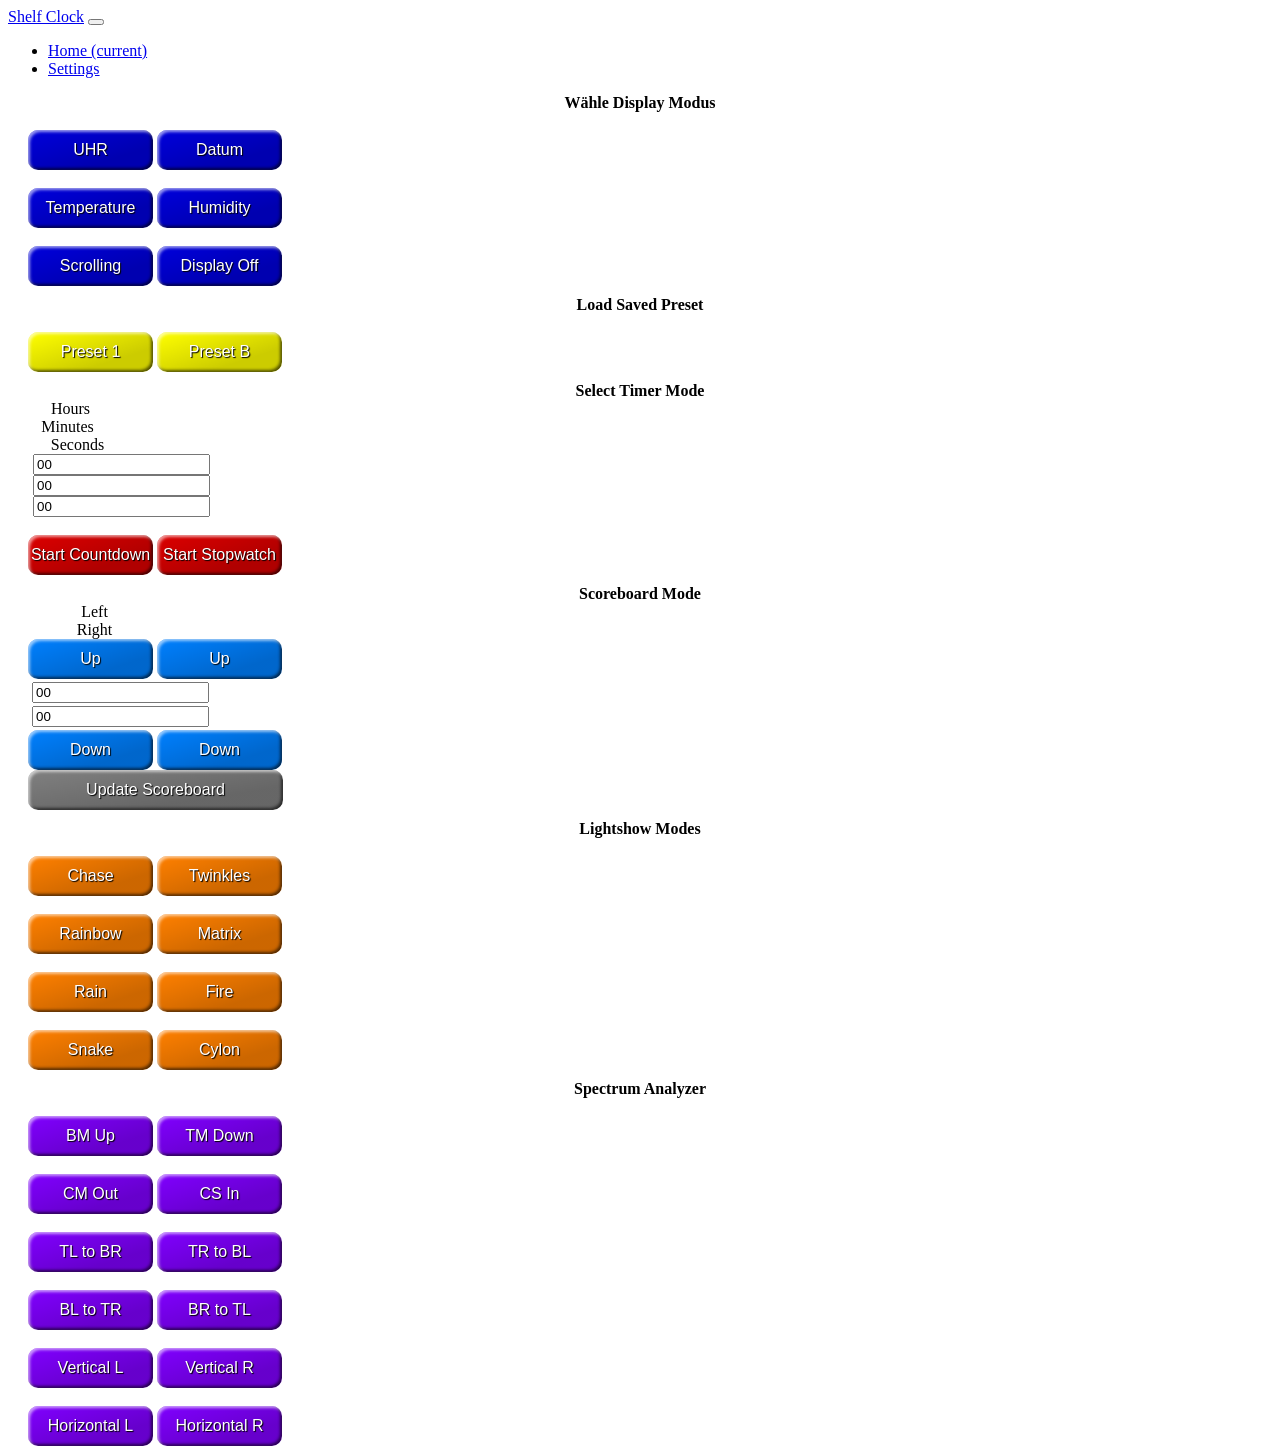
==== data/index.html @ 3a309d4b "ha mqtt" ====
<!doctype html>
<html lang="en">
<head>
    <meta charset="utf-8">
    <meta name="viewport" content="width=device-width, initial-scale=1, shrink-to-fit=no">
    <script type="text/javascript" src="js/jquery-3.5.1.min.js"></script>
    <script type="text/javascript" src="js/bootstrap.min.js"></script>
    <link rel="stylesheet" href="css/bootstrap.min.css">
    <title>Shelf Clock</title>
	
<script type="text/javascript">	
window.addEventListener("load", startup, false);

function startup() {
	}
function msg() {alert("Sorry, not ready yet!");}

function showClock() {$.post("/goClockMode");}
function startCountdown() {
    var h = $('#hoursCD').val();
    var m = $('#minutesCD').val();
    var s = $('#secondsCD').val();
    if (isNaN(h) || isNaN(m) || isNaN(s)) {
        $('#validNrs').show();
        return;
    } else {
        $('#validNrs').hide();
    }
    var ms = (h * 60 * 60 * 1000) + (m * 60 * 1000) + (s * 1000);
    var countdown = { ms: ms};
    console.log(countdown);
    $.post("/goCountdownMode", countdown);
}
function showTemperature() {$.post("/goTemperatureMode");}
function showScoreboard() {
    var left = $('#scoreboardLeft').val();
    var right = $('#scoreboardRight').val();
    if (isNaN(left) || isNaN(right)) {
        $('#validNrs').show();
        return;
    } else {
        $('#validNrs').hide();
    }
    var scoreboard = {
        left: left,
        right: right
    };
    $.post("/goScoreboardMode", scoreboard);
}

function startTimer() {
    var h = $('#hoursCD').val();
    var m = $('#minutesCD').val();
    var s = $('#secondsCD').val();
    if (isNaN(h) || isNaN(m) || isNaN(s)) {
        $('#validNrs').show();
        return;
    } else {
        $('#validNrs').hide();
    }
    var ms = (h * 60 * 60 * 1000) + (m * 60 * 1000) + (s * 1000);
    var countdown = { ms: ms};
    console.log(countdown);
    $.post("/goStopwatchMode", countdown);
}

function showLightshow0() {$.post("/goLightshowMode", { lightshowMode: 0 }); console.log(0); }
function showLightshow1() {$.post("/goLightshowMode", { lightshowMode: 1 }); console.log(1); }
function showLightshow2() {$.post("/goLightshowMode", { lightshowMode: 2 }); console.log(2); }
function showLightshow3() {$.post("/goLightshowMode", { lightshowMode: 3 }); console.log(3); }
function showLightshow4() {$.post("/goLightshowMode", { lightshowMode: 4 }); console.log(4); }
function showLightshow5() {$.post("/goLightshowMode", { lightshowMode: 5 }); console.log(5); }
function showLightshow6() {$.post("/goLightshowMode", { lightshowMode: 6 }); console.log(6); }
function showLightshow7() {$.post("/goLightshowMode", { lightshowMode: 7 }); console.log(7); }
function showLightshow8() {$.post("/goLightshowMode", { lightshowMode: 8 }); console.log(8); }
function showLightshow9() {$.post("/goLightshowMode", { lightshowMode: 9 }); console.log(9); }
function showDate() {$.post("/goDateMode");}
function showHumidity() {$.post("/goHumidityMode");}	
function showSpectrum0() {$.post("/goSpectrumMode", { spectrumMode: 0 }); console.log(0); }
function showSpectrum1() {$.post("/goSpectrumMode", { spectrumMode: 1 }); console.log(1); }
function showSpectrum2() {$.post("/goSpectrumMode", { spectrumMode: 2 }); console.log(2); }
function showSpectrum3() {$.post("/goSpectrumMode", { spectrumMode: 3 }); console.log(3); }
function showSpectrum4() {$.post("/goSpectrumMode", { spectrumMode: 4 }); console.log(4); }
function showSpectrum5() {$.post("/goSpectrumMode", { spectrumMode: 5 }); console.log(5); }
function showSpectrum6() {$.post("/goSpectrumMode", { spectrumMode: 6 }); console.log(6); }
function showSpectrum7() {$.post("/goSpectrumMode", { spectrumMode: 7 }); console.log(7); }
function showSpectrum8() {$.post("/goSpectrumMode", { spectrumMode: 8 }); console.log(8); }
function showSpectrum9() {$.post("/goSpectrumMode", { spectrumMode: 9 }); console.log(9); }
function showSpectrum10() {$.post("/goSpectrumMode", { spectrumMode: 10 }); console.log(10); }
function showSpectrum11() {$.post("/goSpectrumMode", { spectrumMode: 11 }); console.log(11); }
function displayOff() {$.post("/goDisplayOffMode");}
function scrollingMode() {$.post("/goScrollingMode");}
function getpreset1() {$.post("/getPreset1");}
function getpreset2() {$.post("/getPreset2");}


function upleft() {
    var left = $('#scoreboardLeft').val();
    if (left < 99 && !isNaN(left)) {
        var newval = parseInt(left) + 1;
        $('#scoreboardLeft').val(newval);
        showScoreboard();
    }
}

function downleft() {
    var left = $('#scoreboardLeft').val();
    if (left > 0 && !isNaN(left)) {
        var newval = parseInt(left) - 1;
        $('#scoreboardLeft').val(newval);
        showScoreboard();
    }
}

function upright() {
    var right = $('#scoreboardRight').val();
    if (right < 99 && !isNaN(right)) {
        var newval = parseInt(right) + 1;
        $('#scoreboardRight').val(newval);
        showScoreboard();
    }
}

function downright() {
    var right = $('#scoreboardRight').val();
    if (right > 0 && !isNaN(right)) {
        var newval = parseInt(right) - 1;
        $('#scoreboardRight').val(newval);
        showScoreboard();
    }
}

function getscoreboardColorLeft() {
  var xhttp = new XMLHttpRequest();
  xhttp.onreadystatechange = function() {
    if (this.readyState == 4 && this.status == 200) {
	 $("#scoreboardButtonLeftTop").css('background-color',this.responseText);
	 $("#scoreboardButtonLeftBottom").css('background-color',this.responseText);
    }
  };
  xhttp.open("GET", "getscoreboardColorLeftRGB", true);
  xhttp.send();
}

function getscoreboardColorRight() {
  var xhttp = new XMLHttpRequest();
  xhttp.onreadystatechange = function() {
    if (this.readyState == 4 && this.status == 200) {
	 $("#scoreboardButtonRightTop").css('background-color',this.responseText);
	 $("#scoreboardButtonRightBottom").css('background-color',this.responseText);
    }
  };
  xhttp.open("GET", "getscoreboardColorRightRGB", true);
  xhttp.send();
}

window.addEventListener("load", myInit, true); function myInit(){
  getscoreboardColorLeft()
  getscoreboardColorRight()
  }
</script>	

<style type="text/css">

		
.styled {
            width:125px;
    border: 0;
    line-height: 2.5;
    padding: 0 5px;
    font-size: 1rem;
    text-align: center;
    color: #fff;
    text-shadow: 1px 1px 1px #000;
    border-radius: 10px;
    background-color: rgba(0, 0, 220, 1);
    background-image: linear-gradient(to top left,
                                      rgba(0, 0, 0, .2),
                                      rgba(0, 0, 0, .2) 30%,
                                      rgba(0, 0, 0, 0));
    box-shadow: inset 2px 2px 3px rgba(255, 255, 255, .6),
                inset -2px -2px 3px rgba(0, 0, 0, .6);
}
		
.red-styled {
            width:125px;
    border: 0;
    line-height: 2.5;
    padding: 0 1px;
    font-size: 1rem;
    text-align: center;
    color: #fff;
    text-shadow: 1px 1px 1px #000;
    border-radius: 10px;
    background-color: rgba(220, 0, 0, 1);
    background-image: linear-gradient(to top left,
                                      rgba(0, 0, 0, .2),
                                      rgba(0, 0, 0, .2) 30%,
                                      rgba(0, 0, 0, 0));
    box-shadow: inset 2px 2px 3px rgba(255, 255, 255, .6),
                inset -2px -2px 3px rgba(0, 0, 0, .6);
}
		
.orange-styled {
            width:125px;
    border: 0;
    line-height: 2.5;
    padding: 0 5px;
    font-size: 1rem;
    text-align: center;
    color: #fff;
    text-shadow: 1px 1px 1px #000;
    border-radius: 10px;
    background-color: rgba(255, 128, 0, 1);
    background-image: linear-gradient(to top left,
                                      rgba(0, 0, 0, .2),
                                      rgba(0, 0, 0, .2) 30%,
                                      rgba(0, 0, 0, 0));
    box-shadow: inset 2px 2px 3px rgba(255, 255, 255, .6),
                inset -2px -2px 3px rgba(0, 0, 0, .6);
}
		
.yellow-styled {
            width:125px;
    border: 0;
    line-height: 2.5;
    padding: 0 5px;
    font-size: 1rem;
    text-align: center;
    color: #fff;
    text-shadow: 1px 1px 1px #000;
    border-radius: 10px;
    background-color: rgba(255, 255, 0, 1);
    background-image: linear-gradient(to top left,
                                      rgba(0, 0, 0, .2),
                                      rgba(0, 0, 0, .2) 30%,
                                      rgba(0, 0, 0, 0));
    box-shadow: inset 2px 2px 3px rgba(255, 255, 255, .6),
                inset -2px -2px 3px rgba(0, 0, 0, .6);
}

.ltgrey-styled {
            width:125px;
    border: 0;
    line-height: 2.5;
    padding: 0 5px;
    font-size: 1rem;
    text-align: center;
    color: #fff;
    text-shadow: 1px 1px 1px #000;
    border-radius: 10px;
    background-color: rgba(128, 128, 128, 1);
    background-image: linear-gradient(to top left,
                                      rgba(0, 0, 0, .2),
                                      rgba(0, 0, 0, .2) 30%,
                                      rgba(0, 0, 0, 0));
    box-shadow: inset 2px 2px 3px rgba(255, 255, 255, .6),
                inset -2px -2px 3px rgba(0, 0, 0, .6);
}

.ltgreylong-styled {
            width:255px;
    border: 0;
    line-height: 2.5;
    padding: 0 5px;
    font-size: 1rem;
    text-align: center;
    color: #fff;
    text-shadow: 1px 1px 1px #000;
    border-radius: 10px;
    background-color: rgba(128,128,128, 1);
    background-image: linear-gradient(to top left,
                                      rgba(0, 0, 0, .2),
                                      rgba(0, 0, 0, .2) 30%,
                                      rgba(0, 0, 0, 0));
    box-shadow: inset 2px 2px 3px rgba(255, 255, 255, .6),
                inset -2px -2px 3px rgba(0, 0, 0, .6);
}

.purple-styled {
            width:125px;
    border: 0;
    line-height: 2.5;
    padding: 0 5px;
    font-size: 1rem;
    text-align: center;
    color: #fff;
    text-shadow: 1px 1px 1px #000;
    border-radius: 10px;
    background-color: rgba(128, 0, 255, 1);
    background-image: linear-gradient(to top left,
                                      rgba(0, 0, 0, .2),
                                      rgba(0, 0, 0, .2) 30%,
                                      rgba(0, 0, 0, 0));
    box-shadow: inset 2px 2px 3px rgba(255, 255, 255, .6),
                inset -2px -2px 3px rgba(0, 0, 0, .6);
}


.styled:hover {
    background-color: rgba(0, 255, 0, 1);
}

.styled:active {
    box-shadow: inset -2px -2px 3px rgba(255, 255, 255, .6),
                inset 2px 2px 3px rgba(0, 0, 0, .6);
}

.red-styled:hover {
    background-color: rgba(0, 255, 0, 1);
}

.yellow-styled:hover {
    background-color: rgba(0, 255, 0, 1);
}

.red-styled:active {
    box-shadow: inset -2px -2px 3px rgba(255, 255, 255, .6),
                inset 2px 2px 3px rgba(0, 0, 0, .6);
}
.orange-styled:hover {
    background-color: rgba(0, 255, 0, 1);
}

.orange-styled:active {
    box-shadow: inset -2px -2px 3px rgba(255, 255, 255, .6),
                inset 2px 2px 3px rgba(0, 0, 0, .6);
}

.ltgrey-styled:hover {
    background-color: rgba(0, 255, 0, 1);
}

.ltgreylong-styled:hover {
    background-color: rgba(0, 255, 0, 1);
}
.ltgrey-styled:active {
    box-shadow: inset -2px -2px 3px rgba(255, 255, 255, .6),
                inset 2px 2px 3px rgba(0, 0, 0, .6);
}

.ltgreylong-styled:active {
    box-shadow: inset -2px -2px 3px rgba(255, 255, 255, .6),
                inset 2px 2px 3px rgba(0, 0, 0, .6);
}

.purple-styled:hover {
    background-color: rgba(0, 255, 0, 1);
}

.purple-styled:active {
    box-shadow: inset -2px -2px 3px rgba(255, 255, 255, .6),
                inset 2px 2px 3px rgba(0, 0, 0, .6);
}

.action_btn {
	width: 300px;
	margin: 0 auto;
	display: inline;
}


</style>	
	
</head>
<body>

    <nav class="navbar navbar-expand-md navbar-dark bg-dark mb-4">
        <a class="navbar-brand" href="./index.html">Shelf Clock</a>
        <button class="navbar-toggler" type="button" data-toggle="collapse" data-target="#navbarCollapse"
            aria-controls="navbarCollapse" aria-expanded="false" aria-label="Toggle navigation">
            <span class="navbar-toggler-icon"></span>
        </button>
        <div class="collapse navbar-collapse" id="navbarCollapse">
            <ul class="navbar-nav mr-auto">
                <li class="nav-item">
                    <a class="nav-link active" href="./index.html">Home  <span class="sr-only">(current)</span></a>
                </li>
                <li class="nav-item">
                    <a class="nav-link" href="./settings.html">Settings</a>
                </li>
        </div>
    </nav>

<div class="row" style="margin: 10px 10px;">
	<div class="col-12">
		<div class="row" style="margin: 10px 10px;">
			<div class="card">		
				<div class="card-body">
					<form>
						<div style="text-align: center;">
							<strong>Wähle Display Modus</strong>
						</div>
						<br>
						<div class="w3-col s4">
							<form>
								<input type="button" class="favorite styled" value="UHR" id="clock" onclick="showClock()">
								<input type="button" class="favorite styled" value="Datum" id="date" onclick="showDate()">
							</form>
							<br>
							<br>
							<form>
								<input type="button" class="favorite styled" value="Temperature" onclick="showTemperature()">
								<input type="button" class="favorite styled" value="Humidity" onclick="showHumidity()">
							</form>
							<br>
							<form>
								<input type="button" class="favorite styled" value="Scrolling" onclick="scrollingMode()">
								<input type="button" class="favorite styled" value="Display Off" onclick="displayOff()">
							</form>
						</div>
					</form>
				</div>
			</div>
		</div>
		<div class="row" style="margin: 10px 10px;">
			<div class="card">		
				<div class="card-body">
					<form>
						<div style="text-align: center;">
							<strong>Load Saved Preset</strong>
						</div>
						<br>
						<div class="w3-col s4">
							<form>
								<input type="button" class="favorite yellow-styled" value="Preset 1" onclick="getpreset1()">
								<input type="button" class="favorite yellow-styled" value="Preset B" onclick="getpreset2()">
							</form>
							<br>
						</div>
					</form>
				</div>
			</div>
		</div>
		<div class="row" style="margin: 10px 10px;">
            <div class="card">
                <div class="card-body">
                    <form>
						<div style="text-align: center;">
							<strong>Select Timer Mode</strong>
						</div>
                        <div class="form-row" style="text-align: center;">
                            <div style="width:75px; text-align: center; margin: 0px 5px;">
								<label>Hours</label>
                            </div>
                            <div style="width:75px; text-align: center; margin: 0px 2px;">
								<label>Minutes</label>
                            </div>
                            <div style="width:75px; text-align: center; margin: 0px 12px;">
								<label>Seconds</label>
                            </div>
                        </div>
                        <div class="form-row" style="text-align: center;">
                            <div style="width:75px; margin: 0px 5px;">
                                <input type="text" class="form-control" value="00" id="hoursCD">
                            </div>
                            <div style="width:75px; margin: 0px 5px;">
                                <input type="text" class="form-control" value="00" id="minutesCD">
                            </div>
                            <div style="width:75px; margin: 0px 5px;">
                                <input type="text" class="form-control" value="00" id="secondsCD">
                            </div>
                        </div>
						<br>
						<form>
							<input type="button" class="favorite red-styled" value="Start Countdown" onclick="startCountdown()">
							<input type="button" class="favorite red-styled" value="Start Stopwatch" onclick="startTimer()">
						</form>
						<div id="validNrs" style="display: none;">
							<br />
							<div class="alert alert-danger" role="alert">
								Please enter valid values!
							</div>
						</div>
                    </form>
                </div>
            </div>
        </div>	
		<div class="row" style="margin: 10px 10px;">
            <div class="card">
                <div class="card-body">
                    <form>
						<div style="text-align: center;">
							<strong>Scoreboard Mode</strong>
						</div>
                        <div class="form-row" style="text-align: center;">
                            <div style="width:125px; text-align: center; margin: 0px 4px;">
								<label>Left</label>
									</div>
									<div style="width:125px; text-align: center; margin: 0px 4px;">
								<label>Right</label>
                            </div>
                        </div>
						<form>
							<input type="button" id="scoreboardButtonLeftTop" name="scoreboardButtonLeft" class="favorite ltgrey-styled" style="background-color: rgba(0, 128, 255, 1)" value="Up" onclick="upleft()">
							<input type="button" id="scoreboardButtonRightTop" name="scoreboardButtonRight" class="favorite ltgrey-styled" style="background-color: rgba(0, 128, 255, 1)"value="Up" onclick="upright()">
						</form>
                        <div class="form-row" style="text-align: center;">
                            <div style="width:125px; margin: 3px 4px;">
                                <input type="text" class="form-control" value="00" id="scoreboardLeft">
                            </div>
                            <div style="width:125px; margin: 3px 4px;">
                                <input type="text" class="form-control" value="00" id="scoreboardRight">
                            </div>
                        </div>
						<form>
							<input type="button" id="scoreboardButtonLeftBottom" name="scoreboardButtonLeft" class="favorite ltgrey-styled" style="background-color: rgba(0, 128, 255, 1)" value="Down" onclick="downleft()">
							<input type="button" id="scoreboardButtonRightBottom" name="scoreboardButtonRight" class="favorite ltgrey-styled" style="background-color: rgba(0, 128, 255, 1)" value="Down" onclick="downright()">
						</form>
						<form>
							<input type="button" class="favorite ltgreylong-styled" value="Update Scoreboard" onclick="showScoreboard()">
						</form>
						<div id="validNrs" style="display: none;">
							<br />
							<div class="alert alert-danger" role="alert">
								Please enter valid values!
							</div>
						</div>
                    </form>
                </div>
            </div>
        </div>		
		<div class="row" style="margin: 10px 10px;">
			<div class="card">		
				<div class="card-body">
					<form>
						<div style="text-align: center;">
							<strong>Lightshow Modes</strong>
						</div>
						<br>
						<form>
							<input type="button" class="favorite orange-styled" value="Chase" onclick="showLightshow0()">
							<input type="button" class="favorite orange-styled" value="Twinkles" onclick="showLightshow1()">
						</form>
						<br>
						<form>
							<input type="button" class="favorite orange-styled" value="Rainbow" onclick="showLightshow2()">
							<input type="button" class="favorite orange-styled" value="Matrix" onclick="showLightshow3()">
						</form>
						<br>
						<form>
							<input type="button" class="favorite orange-styled" value="Rain" onclick="showLightshow4()">
							<input type="button" class="favorite orange-styled" value="Fire" onclick="showLightshow5()">
						</form>
						<br>
						<form>
							<input type="button" class="favorite orange-styled" value="Snake" onclick="showLightshow6()">
							<input type="button" class="favorite orange-styled" value="Cylon" onclick="showLightshow7()">
						</form>
					</form>
				</div>
			</div>
		</div>
		<div class="row" style="margin: 10px 10px;">
			<div class="card">		
				<div class="card-body">
					<form>
						<div style="text-align: center;">
							<strong>Spectrum Analyzer</strong>
						</div>
						<br>
						<form>
							<input type="button" class="favorite purple-styled" value="BM Up" onclick="showSpectrum0()">
							<input type="button" class="favorite purple-styled" value="TM Down" onclick="showSpectrum5()">
						</form>
						<br>
						<form>
							<input type="button" class="favorite purple-styled" value="CM Out" onclick="showSpectrum1()">
							<input type="button" class="favorite purple-styled" value="CS In" onclick="showSpectrum6()">
						</form>
						<br>
						<form>
							<input type="button" class="favorite purple-styled" value="TL to BR" onclick="showSpectrum3()">
							<input type="button" class="favorite purple-styled" value="TR to BL" onclick="showSpectrum8()">
						</form>
						<br>
						<form>
							<input type="button" class="favorite purple-styled" value="BL to TR" onclick="showSpectrum2()">
							<input type="button" class="favorite purple-styled" value="BR to TL" onclick="showSpectrum7()">
						</form>
						<br>
						<form>
							<input type="button" class="favorite purple-styled" value="Vertical L" onclick="showSpectrum4()">
							<input type="button" class="favorite purple-styled" value="Vertical R" onclick="showSpectrum10()">
						</form>
						<br>
						<form>
							<input type="button" class="favorite purple-styled" value="Horizontal L" onclick="showSpectrum9()">
							<input type="button" class="favorite purple-styled" value="Horizontal R" onclick="showSpectrum11()">
						</form>
					</form>
				</div>
			</div>
		</div>
	</div>
</div>


</body>

</html>
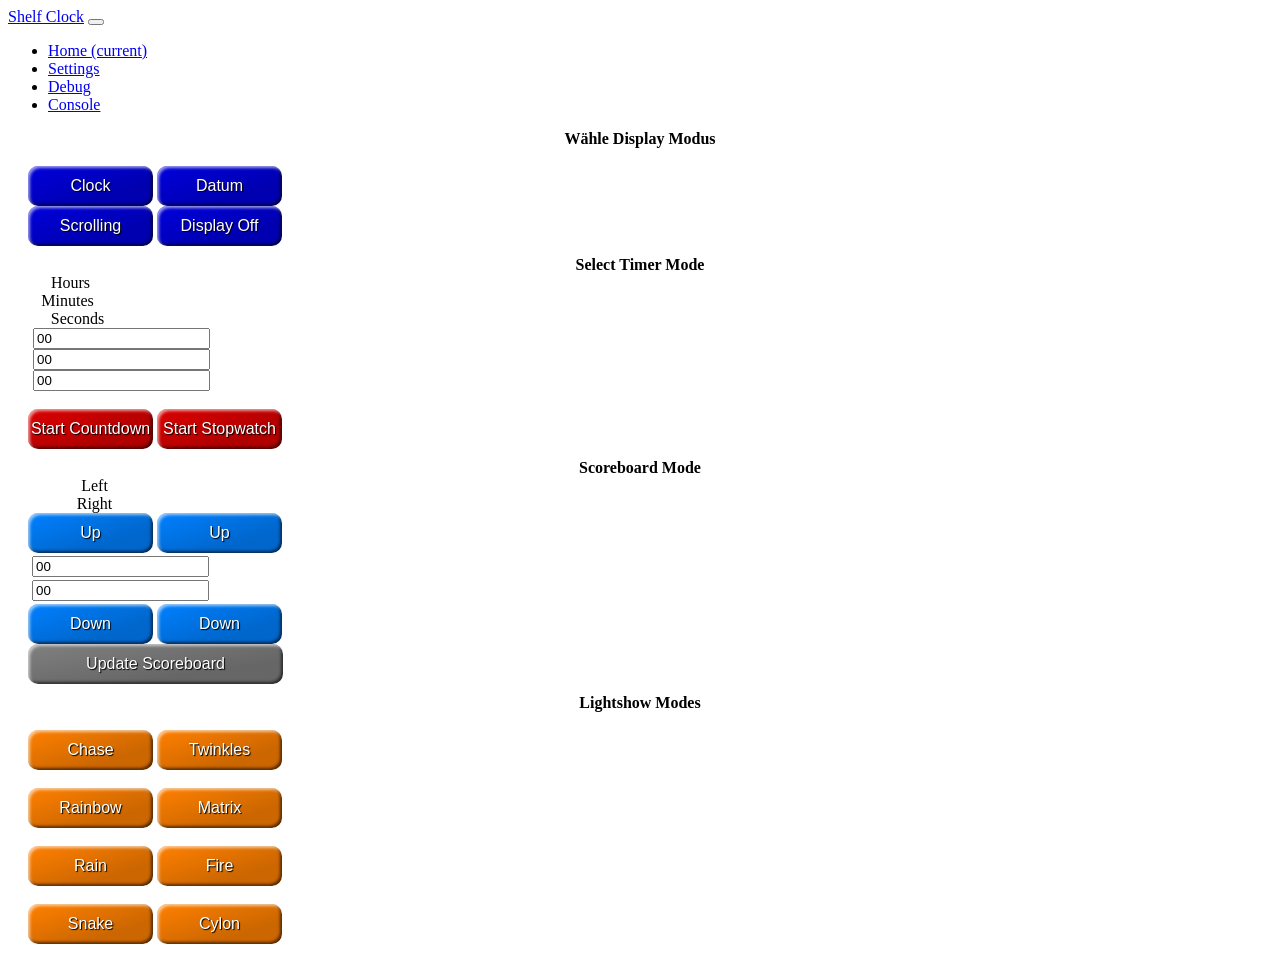
==== commit 031b9267: "Implement Home Assistant Integration and MQTT Functionality - Added ha_integration.cpp to manage Hom" ====
--- a/data/index.html
+++ b/data/index.html
@@ -12,10 +12,10 @@
 window.addEventListener("load", startup, false);
 
 function startup() {
-	}
+	}\r\n\r\nfunction postUpdate(obj) {\r\n  fetch("/updateanything", {method: "POST", headers: {"Content-Type": "application/json"}, body: JSON.stringify(obj)});\r\n}\r\n
 function msg() {alert("Sorry, not ready yet!");}
 
-function showClock() {$.post("/goClockMode");}
+function showClock() {postUpdate({ClockMode: 1});}
 function startCountdown() {
     var h = $('#hoursCD').val();
     var m = $('#minutesCD').val();
@@ -29,9 +29,8 @@
     var ms = (h * 60 * 60 * 1000) + (m * 60 * 1000) + (s * 1000);
     var countdown = { ms: ms};
     console.log(countdown);
-    $.post("/goCountdownMode", countdown);
-}
-function showTemperature() {$.post("/goTemperatureMode");}
+    postUpdate({CountdownMode: ms});
+}
 function showScoreboard() {
     var left = $('#scoreboardLeft').val();
     var right = $('#scoreboardRight').val();
@@ -45,7 +44,7 @@
         left: left,
         right: right
     };
-    $.post("/goScoreboardMode", scoreboard);
+    postUpdate({ScoreboardMode: scoreboard});
 }
 
 function startTimer() {
@@ -61,37 +60,22 @@
     var ms = (h * 60 * 60 * 1000) + (m * 60 * 1000) + (s * 1000);
     var countdown = { ms: ms};
     console.log(countdown);
-    $.post("/goStopwatchMode", countdown);
-}
-
-function showLightshow0() {$.post("/goLightshowMode", { lightshowMode: 0 }); console.log(0); }
-function showLightshow1() {$.post("/goLightshowMode", { lightshowMode: 1 }); console.log(1); }
-function showLightshow2() {$.post("/goLightshowMode", { lightshowMode: 2 }); console.log(2); }
-function showLightshow3() {$.post("/goLightshowMode", { lightshowMode: 3 }); console.log(3); }
-function showLightshow4() {$.post("/goLightshowMode", { lightshowMode: 4 }); console.log(4); }
-function showLightshow5() {$.post("/goLightshowMode", { lightshowMode: 5 }); console.log(5); }
-function showLightshow6() {$.post("/goLightshowMode", { lightshowMode: 6 }); console.log(6); }
-function showLightshow7() {$.post("/goLightshowMode", { lightshowMode: 7 }); console.log(7); }
-function showLightshow8() {$.post("/goLightshowMode", { lightshowMode: 8 }); console.log(8); }
-function showLightshow9() {$.post("/goLightshowMode", { lightshowMode: 9 }); console.log(9); }
-function showDate() {$.post("/goDateMode");}
-function showHumidity() {$.post("/goHumidityMode");}	
-function showSpectrum0() {$.post("/goSpectrumMode", { spectrumMode: 0 }); console.log(0); }
-function showSpectrum1() {$.post("/goSpectrumMode", { spectrumMode: 1 }); console.log(1); }
-function showSpectrum2() {$.post("/goSpectrumMode", { spectrumMode: 2 }); console.log(2); }
-function showSpectrum3() {$.post("/goSpectrumMode", { spectrumMode: 3 }); console.log(3); }
-function showSpectrum4() {$.post("/goSpectrumMode", { spectrumMode: 4 }); console.log(4); }
-function showSpectrum5() {$.post("/goSpectrumMode", { spectrumMode: 5 }); console.log(5); }
-function showSpectrum6() {$.post("/goSpectrumMode", { spectrumMode: 6 }); console.log(6); }
-function showSpectrum7() {$.post("/goSpectrumMode", { spectrumMode: 7 }); console.log(7); }
-function showSpectrum8() {$.post("/goSpectrumMode", { spectrumMode: 8 }); console.log(8); }
-function showSpectrum9() {$.post("/goSpectrumMode", { spectrumMode: 9 }); console.log(9); }
-function showSpectrum10() {$.post("/goSpectrumMode", { spectrumMode: 10 }); console.log(10); }
-function showSpectrum11() {$.post("/goSpectrumMode", { spectrumMode: 11 }); console.log(11); }
-function displayOff() {$.post("/goDisplayOffMode");}
-function scrollingMode() {$.post("/goScrollingMode");}
-function getpreset1() {$.post("/getPreset1");}
-function getpreset2() {$.post("/getPreset2");}
+    postUpdate({StopwatchMode: ms});
+}
+
+function showLightshow0() {postUpdate({lightshowMode: 0}); console.log(0); }
+function showLightshow1() {postUpdate({lightshowMode: 1}); console.log(1); }
+function showLightshow2() {postUpdate({lightshowMode: 2}); console.log(2); }
+function showLightshow3() {postUpdate({lightshowMode: 3}); console.log(3); }
+function showLightshow4() {postUpdate({lightshowMode: 4}); console.log(4); }
+function showLightshow5() {postUpdate({lightshowMode: 5}); console.log(5); }
+function showLightshow6() {postUpdate({lightshowMode: 6}); console.log(6); }
+function showLightshow7() {postUpdate({lightshowMode: 7}); console.log(7); }
+function showLightshow8() {postUpdate({lightshowMode: 8}); console.log(8); }
+function showLightshow9() {postUpdate({lightshowMode: 9}); console.log(9); }
+function showDate() {postUpdate({DateMode: 1});}
+function displayOff() {postUpdate({DisplayOffMode: 1});}
+function scrollingMode() {postUpdate({ScrollingMode: 1});}
 
 
 function upleft() {
@@ -379,6 +363,12 @@
                 <li class="nav-item">
                     <a class="nav-link" href="./settings.html">Settings</a>
                 </li>
+                <li class="nav-item">
+                    <a class="nav-link" href="/debugpage">Debug</a>
+                </li>
+                <li class="nav-item">
+                    <a class="nav-link" href="/debuglog" target="_blank">Console</a>
+                </li>
         </div>
     </nav>
 
@@ -394,14 +384,9 @@
 						<br>
 						<div class="w3-col s4">
 							<form>
-								<input type="button" class="favorite styled" value="UHR" id="clock" onclick="showClock()">
+								<input type="button" class="favorite styled" value="Clock" id="clock" onclick="showClock()">
 								<input type="button" class="favorite styled" value="Datum" id="date" onclick="showDate()">
-							</form>
-							<br>
-							<br>
-							<form>
-								<input type="button" class="favorite styled" value="Temperature" onclick="showTemperature()">
-								<input type="button" class="favorite styled" value="Humidity" onclick="showHumidity()">
+                               
 							</form>
 							<br>
 							<form>
@@ -413,25 +398,7 @@
 				</div>
 			</div>
 		</div>
-		<div class="row" style="margin: 10px 10px;">
-			<div class="card">		
-				<div class="card-body">
-					<form>
-						<div style="text-align: center;">
-							<strong>Load Saved Preset</strong>
-						</div>
-						<br>
-						<div class="w3-col s4">
-							<form>
-								<input type="button" class="favorite yellow-styled" value="Preset 1" onclick="getpreset1()">
-								<input type="button" class="favorite yellow-styled" value="Preset B" onclick="getpreset2()">
-							</form>
-							<br>
-						</div>
-					</form>
-				</div>
-			</div>
-		</div>
+		
 		<div class="row" style="margin: 10px 10px;">
             <div class="card">
                 <div class="card-body">
@@ -551,51 +518,13 @@
 				</div>
 			</div>
 		</div>
-		<div class="row" style="margin: 10px 10px;">
-			<div class="card">		
-				<div class="card-body">
-					<form>
-						<div style="text-align: center;">
-							<strong>Spectrum Analyzer</strong>
-						</div>
-						<br>
-						<form>
-							<input type="button" class="favorite purple-styled" value="BM Up" onclick="showSpectrum0()">
-							<input type="button" class="favorite purple-styled" value="TM Down" onclick="showSpectrum5()">
-						</form>
-						<br>
-						<form>
-							<input type="button" class="favorite purple-styled" value="CM Out" onclick="showSpectrum1()">
-							<input type="button" class="favorite purple-styled" value="CS In" onclick="showSpectrum6()">
-						</form>
-						<br>
-						<form>
-							<input type="button" class="favorite purple-styled" value="TL to BR" onclick="showSpectrum3()">
-							<input type="button" class="favorite purple-styled" value="TR to BL" onclick="showSpectrum8()">
-						</form>
-						<br>
-						<form>
-							<input type="button" class="favorite purple-styled" value="BL to TR" onclick="showSpectrum2()">
-							<input type="button" class="favorite purple-styled" value="BR to TL" onclick="showSpectrum7()">
-						</form>
-						<br>
-						<form>
-							<input type="button" class="favorite purple-styled" value="Vertical L" onclick="showSpectrum4()">
-							<input type="button" class="favorite purple-styled" value="Vertical R" onclick="showSpectrum10()">
-						</form>
-						<br>
-						<form>
-							<input type="button" class="favorite purple-styled" value="Horizontal L" onclick="showSpectrum9()">
-							<input type="button" class="favorite purple-styled" value="Horizontal R" onclick="showSpectrum11()">
-						</form>
-					</form>
-				</div>
-			</div>
-		</div>
+		
 	</div>
 </div>
 
 
 </body>
 
-</html>+</html>
+
+
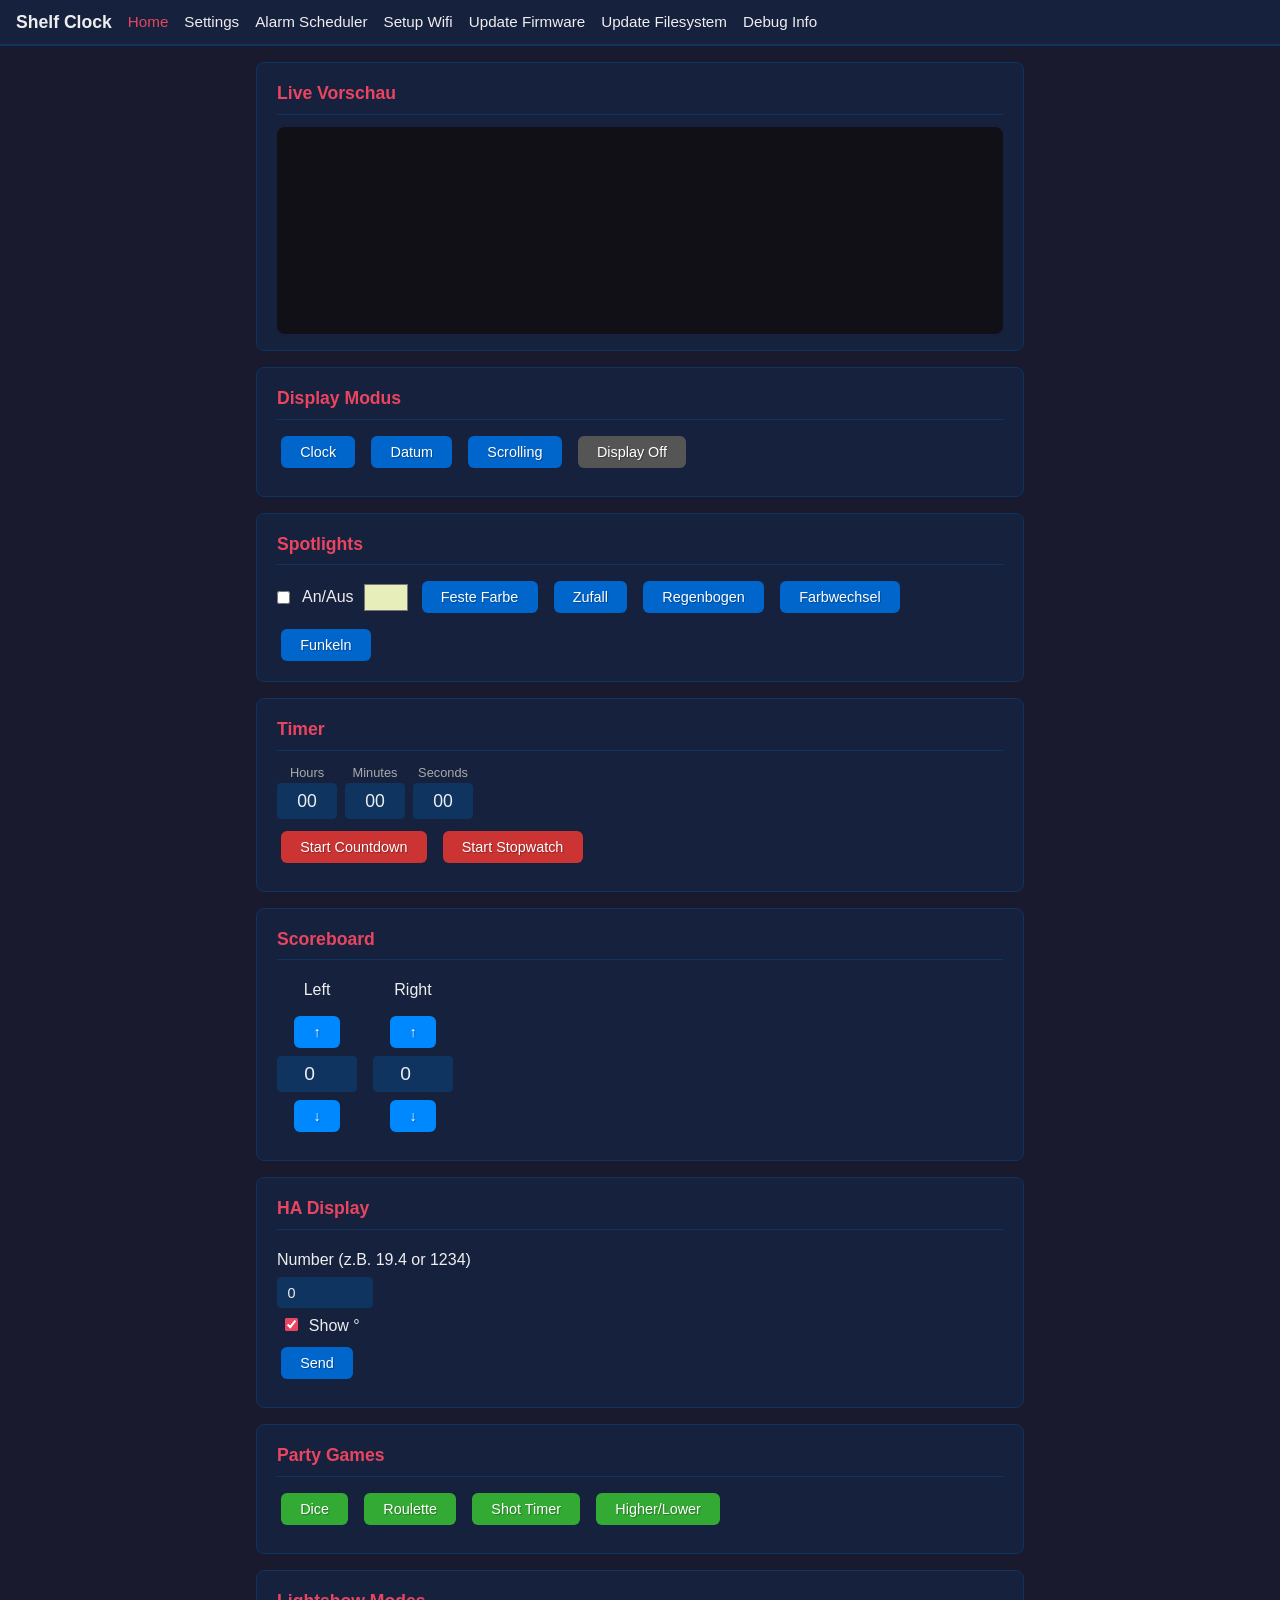
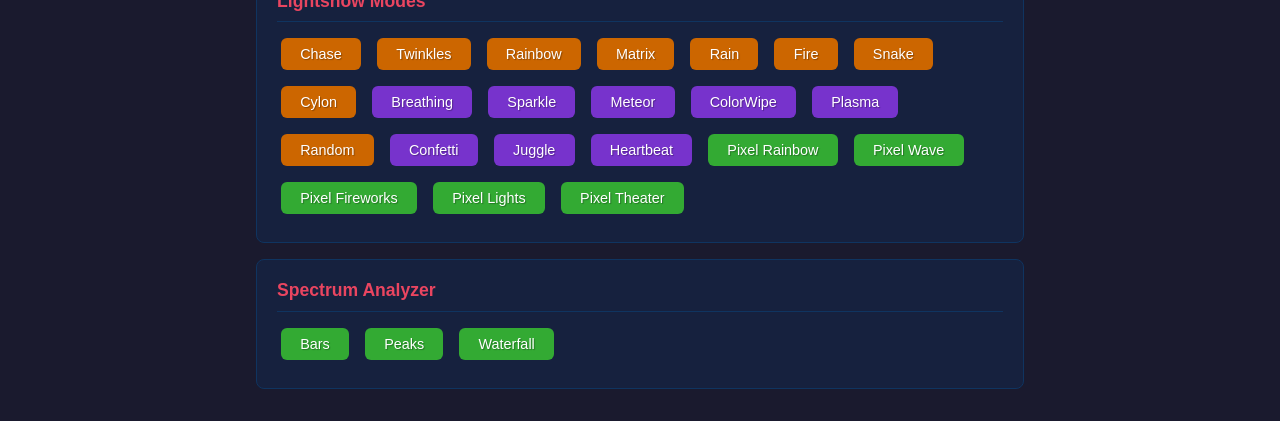
==== commit d14dd910: "Refactor into modules, add live preview, fix OTA + LED pin, harden web API Refactoring: - Split mono" ====
--- a/data/index.html
+++ b/data/index.html
@@ -1,530 +1,152 @@
 <!doctype html>
 <html lang="en">
 <head>
-    <meta charset="utf-8">
-    <meta name="viewport" content="width=device-width, initial-scale=1, shrink-to-fit=no">
-    <script type="text/javascript" src="js/jquery-3.5.1.min.js"></script>
-    <script type="text/javascript" src="js/bootstrap.min.js"></script>
-    <link rel="stylesheet" href="css/bootstrap.min.css">
-    <title>Shelf Clock</title>
-	
-<script type="text/javascript">	
-window.addEventListener("load", startup, false);
-
-function startup() {
-	}\r\n\r\nfunction postUpdate(obj) {\r\n  fetch("/updateanything", {method: "POST", headers: {"Content-Type": "application/json"}, body: JSON.stringify(obj)});\r\n}\r\n
-function msg() {alert("Sorry, not ready yet!");}
-
-function showClock() {postUpdate({ClockMode: 1});}
-function startCountdown() {
-    var h = $('#hoursCD').val();
-    var m = $('#minutesCD').val();
-    var s = $('#secondsCD').val();
-    if (isNaN(h) || isNaN(m) || isNaN(s)) {
-        $('#validNrs').show();
-        return;
-    } else {
-        $('#validNrs').hide();
-    }
-    var ms = (h * 60 * 60 * 1000) + (m * 60 * 1000) + (s * 1000);
-    var countdown = { ms: ms};
-    console.log(countdown);
-    postUpdate({CountdownMode: ms});
-}
-function showScoreboard() {
-    var left = $('#scoreboardLeft').val();
-    var right = $('#scoreboardRight').val();
-    if (isNaN(left) || isNaN(right)) {
-        $('#validNrs').show();
-        return;
-    } else {
-        $('#validNrs').hide();
-    }
-    var scoreboard = {
-        left: left,
-        right: right
-    };
-    postUpdate({ScoreboardMode: scoreboard});
-}
-
-function startTimer() {
-    var h = $('#hoursCD').val();
-    var m = $('#minutesCD').val();
-    var s = $('#secondsCD').val();
-    if (isNaN(h) || isNaN(m) || isNaN(s)) {
-        $('#validNrs').show();
-        return;
-    } else {
-        $('#validNrs').hide();
-    }
-    var ms = (h * 60 * 60 * 1000) + (m * 60 * 1000) + (s * 1000);
-    var countdown = { ms: ms};
-    console.log(countdown);
-    postUpdate({StopwatchMode: ms});
-}
-
-function showLightshow0() {postUpdate({lightshowMode: 0}); console.log(0); }
-function showLightshow1() {postUpdate({lightshowMode: 1}); console.log(1); }
-function showLightshow2() {postUpdate({lightshowMode: 2}); console.log(2); }
-function showLightshow3() {postUpdate({lightshowMode: 3}); console.log(3); }
-function showLightshow4() {postUpdate({lightshowMode: 4}); console.log(4); }
-function showLightshow5() {postUpdate({lightshowMode: 5}); console.log(5); }
-function showLightshow6() {postUpdate({lightshowMode: 6}); console.log(6); }
-function showLightshow7() {postUpdate({lightshowMode: 7}); console.log(7); }
-function showLightshow8() {postUpdate({lightshowMode: 8}); console.log(8); }
-function showLightshow9() {postUpdate({lightshowMode: 9}); console.log(9); }
-function showDate() {postUpdate({DateMode: 1});}
-function displayOff() {postUpdate({DisplayOffMode: 1});}
-function scrollingMode() {postUpdate({ScrollingMode: 1});}
-
-
-function upleft() {
-    var left = $('#scoreboardLeft').val();
-    if (left < 99 && !isNaN(left)) {
-        var newval = parseInt(left) + 1;
-        $('#scoreboardLeft').val(newval);
-        showScoreboard();
-    }
-}
-
-function downleft() {
-    var left = $('#scoreboardLeft').val();
-    if (left > 0 && !isNaN(left)) {
-        var newval = parseInt(left) - 1;
-        $('#scoreboardLeft').val(newval);
-        showScoreboard();
-    }
-}
-
-function upright() {
-    var right = $('#scoreboardRight').val();
-    if (right < 99 && !isNaN(right)) {
-        var newval = parseInt(right) + 1;
-        $('#scoreboardRight').val(newval);
-        showScoreboard();
-    }
-}
-
-function downright() {
-    var right = $('#scoreboardRight').val();
-    if (right > 0 && !isNaN(right)) {
-        var newval = parseInt(right) - 1;
-        $('#scoreboardRight').val(newval);
-        showScoreboard();
-    }
-}
-
-function getscoreboardColorLeft() {
-  var xhttp = new XMLHttpRequest();
-  xhttp.onreadystatechange = function() {
-    if (this.readyState == 4 && this.status == 200) {
-	 $("#scoreboardButtonLeftTop").css('background-color',this.responseText);
-	 $("#scoreboardButtonLeftBottom").css('background-color',this.responseText);
-    }
-  };
-  xhttp.open("GET", "getscoreboardColorLeftRGB", true);
-  xhttp.send();
-}
-
-function getscoreboardColorRight() {
-  var xhttp = new XMLHttpRequest();
-  xhttp.onreadystatechange = function() {
-    if (this.readyState == 4 && this.status == 200) {
-	 $("#scoreboardButtonRightTop").css('background-color',this.responseText);
-	 $("#scoreboardButtonRightBottom").css('background-color',this.responseText);
-    }
-  };
-  xhttp.open("GET", "getscoreboardColorRightRGB", true);
-  xhttp.send();
-}
-
-window.addEventListener("load", myInit, true); function myInit(){
-  getscoreboardColorLeft()
-  getscoreboardColorRight()
-  }
-</script>	
-
-<style type="text/css">
-
-		
-.styled {
-            width:125px;
-    border: 0;
-    line-height: 2.5;
-    padding: 0 5px;
-    font-size: 1rem;
-    text-align: center;
-    color: #fff;
-    text-shadow: 1px 1px 1px #000;
-    border-radius: 10px;
-    background-color: rgba(0, 0, 220, 1);
-    background-image: linear-gradient(to top left,
-                                      rgba(0, 0, 0, .2),
-                                      rgba(0, 0, 0, .2) 30%,
-                                      rgba(0, 0, 0, 0));
-    box-shadow: inset 2px 2px 3px rgba(255, 255, 255, .6),
-                inset -2px -2px 3px rgba(0, 0, 0, .6);
-}
-		
-.red-styled {
-            width:125px;
-    border: 0;
-    line-height: 2.5;
-    padding: 0 1px;
-    font-size: 1rem;
-    text-align: center;
-    color: #fff;
-    text-shadow: 1px 1px 1px #000;
-    border-radius: 10px;
-    background-color: rgba(220, 0, 0, 1);
-    background-image: linear-gradient(to top left,
-                                      rgba(0, 0, 0, .2),
-                                      rgba(0, 0, 0, .2) 30%,
-                                      rgba(0, 0, 0, 0));
-    box-shadow: inset 2px 2px 3px rgba(255, 255, 255, .6),
-                inset -2px -2px 3px rgba(0, 0, 0, .6);
-}
-		
-.orange-styled {
-            width:125px;
-    border: 0;
-    line-height: 2.5;
-    padding: 0 5px;
-    font-size: 1rem;
-    text-align: center;
-    color: #fff;
-    text-shadow: 1px 1px 1px #000;
-    border-radius: 10px;
-    background-color: rgba(255, 128, 0, 1);
-    background-image: linear-gradient(to top left,
-                                      rgba(0, 0, 0, .2),
-                                      rgba(0, 0, 0, .2) 30%,
-                                      rgba(0, 0, 0, 0));
-    box-shadow: inset 2px 2px 3px rgba(255, 255, 255, .6),
-                inset -2px -2px 3px rgba(0, 0, 0, .6);
-}
-		
-.yellow-styled {
-            width:125px;
-    border: 0;
-    line-height: 2.5;
-    padding: 0 5px;
-    font-size: 1rem;
-    text-align: center;
-    color: #fff;
-    text-shadow: 1px 1px 1px #000;
-    border-radius: 10px;
-    background-color: rgba(255, 255, 0, 1);
-    background-image: linear-gradient(to top left,
-                                      rgba(0, 0, 0, .2),
-                                      rgba(0, 0, 0, .2) 30%,
-                                      rgba(0, 0, 0, 0));
-    box-shadow: inset 2px 2px 3px rgba(255, 255, 255, .6),
-                inset -2px -2px 3px rgba(0, 0, 0, .6);
-}
-
-.ltgrey-styled {
-            width:125px;
-    border: 0;
-    line-height: 2.5;
-    padding: 0 5px;
-    font-size: 1rem;
-    text-align: center;
-    color: #fff;
-    text-shadow: 1px 1px 1px #000;
-    border-radius: 10px;
-    background-color: rgba(128, 128, 128, 1);
-    background-image: linear-gradient(to top left,
-                                      rgba(0, 0, 0, .2),
-                                      rgba(0, 0, 0, .2) 30%,
-                                      rgba(0, 0, 0, 0));
-    box-shadow: inset 2px 2px 3px rgba(255, 255, 255, .6),
-                inset -2px -2px 3px rgba(0, 0, 0, .6);
-}
-
-.ltgreylong-styled {
-            width:255px;
-    border: 0;
-    line-height: 2.5;
-    padding: 0 5px;
-    font-size: 1rem;
-    text-align: center;
-    color: #fff;
-    text-shadow: 1px 1px 1px #000;
-    border-radius: 10px;
-    background-color: rgba(128,128,128, 1);
-    background-image: linear-gradient(to top left,
-                                      rgba(0, 0, 0, .2),
-                                      rgba(0, 0, 0, .2) 30%,
-                                      rgba(0, 0, 0, 0));
-    box-shadow: inset 2px 2px 3px rgba(255, 255, 255, .6),
-                inset -2px -2px 3px rgba(0, 0, 0, .6);
-}
-
-.purple-styled {
-            width:125px;
-    border: 0;
-    line-height: 2.5;
-    padding: 0 5px;
-    font-size: 1rem;
-    text-align: center;
-    color: #fff;
-    text-shadow: 1px 1px 1px #000;
-    border-radius: 10px;
-    background-color: rgba(128, 0, 255, 1);
-    background-image: linear-gradient(to top left,
-                                      rgba(0, 0, 0, .2),
-                                      rgba(0, 0, 0, .2) 30%,
-                                      rgba(0, 0, 0, 0));
-    box-shadow: inset 2px 2px 3px rgba(255, 255, 255, .6),
-                inset -2px -2px 3px rgba(0, 0, 0, .6);
-}
-
-
-.styled:hover {
-    background-color: rgba(0, 255, 0, 1);
-}
-
-.styled:active {
-    box-shadow: inset -2px -2px 3px rgba(255, 255, 255, .6),
-                inset 2px 2px 3px rgba(0, 0, 0, .6);
-}
-
-.red-styled:hover {
-    background-color: rgba(0, 255, 0, 1);
-}
-
-.yellow-styled:hover {
-    background-color: rgba(0, 255, 0, 1);
-}
-
-.red-styled:active {
-    box-shadow: inset -2px -2px 3px rgba(255, 255, 255, .6),
-                inset 2px 2px 3px rgba(0, 0, 0, .6);
-}
-.orange-styled:hover {
-    background-color: rgba(0, 255, 0, 1);
-}
-
-.orange-styled:active {
-    box-shadow: inset -2px -2px 3px rgba(255, 255, 255, .6),
-                inset 2px 2px 3px rgba(0, 0, 0, .6);
-}
-
-.ltgrey-styled:hover {
-    background-color: rgba(0, 255, 0, 1);
-}
-
-.ltgreylong-styled:hover {
-    background-color: rgba(0, 255, 0, 1);
-}
-.ltgrey-styled:active {
-    box-shadow: inset -2px -2px 3px rgba(255, 255, 255, .6),
-                inset 2px 2px 3px rgba(0, 0, 0, .6);
-}
-
-.ltgreylong-styled:active {
-    box-shadow: inset -2px -2px 3px rgba(255, 255, 255, .6),
-                inset 2px 2px 3px rgba(0, 0, 0, .6);
-}
-
-.purple-styled:hover {
-    background-color: rgba(0, 255, 0, 1);
-}
-
-.purple-styled:active {
-    box-shadow: inset -2px -2px 3px rgba(255, 255, 255, .6),
-                inset 2px 2px 3px rgba(0, 0, 0, .6);
-}
-
-.action_btn {
-	width: 300px;
-	margin: 0 auto;
-	display: inline;
-}
-
-
-</style>	
-	
+  <meta charset="utf-8">
+  <meta name="viewport" content="width=device-width, initial-scale=1, shrink-to-fit=no">
+  <link rel="stylesheet" href="css/main.css">
+  <script type="text/javascript" src="js/api.js"></script>
+  <script type="text/javascript" src="js/settings-store.js"></script>
+  <script type="text/javascript" src="js/main.js"></script>
+  <script type="text/javascript" src="js/preview.js"></script>
+  <title>Shelf Clock</title>
 </head>
 <body>
+  <nav>
+    <a href="./index.html">Shelf Clock</a>
+    <button title="Expand Navigation">
+      <span></span>
+    </button>
+    <div>
+      <ul>
+        <li><a href="./index.html" class="active">Home</a></li>
+        <li><a href="./settings.html">Settings</a></li>
+        <li><a href="./scheduler.html">Alarm Scheduler</a></li>
+        <li><a href="./_ac">Setup Wifi</a></li>
+        <li><a href="./update">Update Firmware</a></li>
+        <li><a href="./updatefs">Update Filesystem</a></li>
+        <li><a href="./debug.html">Debug Info</a></li>
+      </ul>
+    </div>
+  </nav>
 
-    <nav class="navbar navbar-expand-md navbar-dark bg-dark mb-4">
-        <a class="navbar-brand" href="./index.html">Shelf Clock</a>
-        <button class="navbar-toggler" type="button" data-toggle="collapse" data-target="#navbarCollapse"
-            aria-controls="navbarCollapse" aria-expanded="false" aria-label="Toggle navigation">
-            <span class="navbar-toggler-icon"></span>
-        </button>
-        <div class="collapse navbar-collapse" id="navbarCollapse">
-            <ul class="navbar-nav mr-auto">
-                <li class="nav-item">
-                    <a class="nav-link active" href="./index.html">Home  <span class="sr-only">(current)</span></a>
-                </li>
-                <li class="nav-item">
-                    <a class="nav-link" href="./settings.html">Settings</a>
-                </li>
-                <li class="nav-item">
-                    <a class="nav-link" href="/debugpage">Debug</a>
-                </li>
-                <li class="nav-item">
-                    <a class="nav-link" href="/debuglog" target="_blank">Console</a>
-                </li>
+  <form name="shelfclock-home">
+    <section>
+      <h2>Live Vorschau</h2>
+      <canvas id="ledPreview" class="led-preview"></canvas>
+    </section>
+
+    <section>
+      <h2>Display Modus</h2>
+      <div class="btn-group">
+        <input type="button" class="btn btn-blue" data-param="ClockMode" value="Clock">
+        <input type="button" class="btn btn-blue" data-param="DateMode" value="Datum">
+        <input type="button" class="btn btn-blue" data-param="ScrollingMode" value="Scrolling">
+        <input type="button" class="btn btn-grey" data-param="DisplayOffMode" value="Display Off">
+      </div>
+    </section>
+
+    <section>
+      <h2>Spotlights</h2>
+      <div class="spot-controls">
+        <label><input type="checkbox" name="spotOnOff"> An/Aus</label>
+        <input type="color" name="spotColor" value="#e8eeba" title="Feste Farbe w&auml;hlen">
+        <input type="button" class="btn btn-blue" data-spotmode="0" value="Feste Farbe">
+        <input type="button" class="btn btn-blue" data-spotmode="1" value="Zufall">
+        <input type="button" class="btn btn-blue" data-spotmode="2" value="Regenbogen">
+        <input type="button" class="btn btn-blue" data-spotmode="3" value="Farbwechsel">
+        <input type="button" class="btn btn-blue" data-spotmode="4" value="Funkeln">
+      </div>
+    </section>
+
+    <section>
+      <h2>Timer</h2>
+      <div class="timer-inputs">
+        <div><label>Hours</label><input type="text" name="hours" value="00"></div>
+        <div><label>Minutes</label><input type="text" name="minutes" value="00"></div>
+        <div><label>Seconds</label><input type="text" name="seconds" value="00"></div>
+      </div>
+      <div class="btn-group">
+        <input type="button" class="btn btn-red" name="countdown" value="Start Countdown">
+        <input type="button" class="btn btn-red" name="stopwatch" value="Start Stopwatch">
+      </div>
+    </section>
+
+    <section>
+      <h2>Scoreboard</h2>
+      <div class="score-inputs">
+        <div class="score-column">
+          <label>Left</label>
+          <input type="button" class="btn btn-score-left" name="upleft" value="&uarr;">
+          <input type="number" name="left" value="0" min="0" max="99">
+          <input type="button" class="btn btn-score-left" name="downleft" value="&darr;">
         </div>
-    </nav>
+        <div class="score-column">
+          <label>Right</label>
+          <input type="button" class="btn btn-score-right" name="upright" value="&uarr;">
+          <input type="number" name="right" value="0" min="0" max="99">
+          <input type="button" class="btn btn-score-right" name="downright" value="&darr;">
+        </div>
+      </div>
+    </section>
 
-<div class="row" style="margin: 10px 10px;">
-	<div class="col-12">
-		<div class="row" style="margin: 10px 10px;">
-			<div class="card">		
-				<div class="card-body">
-					<form>
-						<div style="text-align: center;">
-							<strong>Wähle Display Modus</strong>
-						</div>
-						<br>
-						<div class="w3-col s4">
-							<form>
-								<input type="button" class="favorite styled" value="Clock" id="clock" onclick="showClock()">
-								<input type="button" class="favorite styled" value="Datum" id="date" onclick="showDate()">
-                               
-							</form>
-							<br>
-							<form>
-								<input type="button" class="favorite styled" value="Scrolling" onclick="scrollingMode()">
-								<input type="button" class="favorite styled" value="Display Off" onclick="displayOff()">
-							</form>
-						</div>
-					</form>
-				</div>
-			</div>
-		</div>
-		
-		<div class="row" style="margin: 10px 10px;">
-            <div class="card">
-                <div class="card-body">
-                    <form>
-						<div style="text-align: center;">
-							<strong>Select Timer Mode</strong>
-						</div>
-                        <div class="form-row" style="text-align: center;">
-                            <div style="width:75px; text-align: center; margin: 0px 5px;">
-								<label>Hours</label>
-                            </div>
-                            <div style="width:75px; text-align: center; margin: 0px 2px;">
-								<label>Minutes</label>
-                            </div>
-                            <div style="width:75px; text-align: center; margin: 0px 12px;">
-								<label>Seconds</label>
-                            </div>
-                        </div>
-                        <div class="form-row" style="text-align: center;">
-                            <div style="width:75px; margin: 0px 5px;">
-                                <input type="text" class="form-control" value="00" id="hoursCD">
-                            </div>
-                            <div style="width:75px; margin: 0px 5px;">
-                                <input type="text" class="form-control" value="00" id="minutesCD">
-                            </div>
-                            <div style="width:75px; margin: 0px 5px;">
-                                <input type="text" class="form-control" value="00" id="secondsCD">
-                            </div>
-                        </div>
-						<br>
-						<form>
-							<input type="button" class="favorite red-styled" value="Start Countdown" onclick="startCountdown()">
-							<input type="button" class="favorite red-styled" value="Start Stopwatch" onclick="startTimer()">
-						</form>
-						<div id="validNrs" style="display: none;">
-							<br />
-							<div class="alert alert-danger" role="alert">
-								Please enter valid values!
-							</div>
-						</div>
-                    </form>
-                </div>
-            </div>
-        </div>	
-		<div class="row" style="margin: 10px 10px;">
-            <div class="card">
-                <div class="card-body">
-                    <form>
-						<div style="text-align: center;">
-							<strong>Scoreboard Mode</strong>
-						</div>
-                        <div class="form-row" style="text-align: center;">
-                            <div style="width:125px; text-align: center; margin: 0px 4px;">
-								<label>Left</label>
-									</div>
-									<div style="width:125px; text-align: center; margin: 0px 4px;">
-								<label>Right</label>
-                            </div>
-                        </div>
-						<form>
-							<input type="button" id="scoreboardButtonLeftTop" name="scoreboardButtonLeft" class="favorite ltgrey-styled" style="background-color: rgba(0, 128, 255, 1)" value="Up" onclick="upleft()">
-							<input type="button" id="scoreboardButtonRightTop" name="scoreboardButtonRight" class="favorite ltgrey-styled" style="background-color: rgba(0, 128, 255, 1)"value="Up" onclick="upright()">
-						</form>
-                        <div class="form-row" style="text-align: center;">
-                            <div style="width:125px; margin: 3px 4px;">
-                                <input type="text" class="form-control" value="00" id="scoreboardLeft">
-                            </div>
-                            <div style="width:125px; margin: 3px 4px;">
-                                <input type="text" class="form-control" value="00" id="scoreboardRight">
-                            </div>
-                        </div>
-						<form>
-							<input type="button" id="scoreboardButtonLeftBottom" name="scoreboardButtonLeft" class="favorite ltgrey-styled" style="background-color: rgba(0, 128, 255, 1)" value="Down" onclick="downleft()">
-							<input type="button" id="scoreboardButtonRightBottom" name="scoreboardButtonRight" class="favorite ltgrey-styled" style="background-color: rgba(0, 128, 255, 1)" value="Down" onclick="downright()">
-						</form>
-						<form>
-							<input type="button" class="favorite ltgreylong-styled" value="Update Scoreboard" onclick="showScoreboard()">
-						</form>
-						<div id="validNrs" style="display: none;">
-							<br />
-							<div class="alert alert-danger" role="alert">
-								Please enter valid values!
-							</div>
-						</div>
-                    </form>
-                </div>
-            </div>
-        </div>		
-		<div class="row" style="margin: 10px 10px;">
-			<div class="card">		
-				<div class="card-body">
-					<form>
-						<div style="text-align: center;">
-							<strong>Lightshow Modes</strong>
-						</div>
-						<br>
-						<form>
-							<input type="button" class="favorite orange-styled" value="Chase" onclick="showLightshow0()">
-							<input type="button" class="favorite orange-styled" value="Twinkles" onclick="showLightshow1()">
-						</form>
-						<br>
-						<form>
-							<input type="button" class="favorite orange-styled" value="Rainbow" onclick="showLightshow2()">
-							<input type="button" class="favorite orange-styled" value="Matrix" onclick="showLightshow3()">
-						</form>
-						<br>
-						<form>
-							<input type="button" class="favorite orange-styled" value="Rain" onclick="showLightshow4()">
-							<input type="button" class="favorite orange-styled" value="Fire" onclick="showLightshow5()">
-						</form>
-						<br>
-						<form>
-							<input type="button" class="favorite orange-styled" value="Snake" onclick="showLightshow6()">
-							<input type="button" class="favorite orange-styled" value="Cylon" onclick="showLightshow7()">
-						</form>
-					</form>
-				</div>
-			</div>
-		</div>
-		
-	</div>
-</div>
+    <section>
+      <h2>HA Display</h2>
+      <div class="score-inputs">
+        <div>
+          <label>Number (z.B. 19.4 or 1234)</label>
+          <input type="number" name="haDisplayValue" value="0" min="0" max="9999" step="0.1" style="width:6rem">
+          <label style="margin-left:0.5rem"><input type="checkbox" name="haDisplayDegree" checked> Show &deg;</label>
+          <input type="button" class="btn btn-blue" name="haDisplaySend" value="Send">
+        </div>
+      </div>
+    </section>
 
+    <section>
+      <h2>Party Games</h2>
+      <div class="btn-group">
+        <input type="button" class="btn btn-green" data-party="0" value="Dice">
+        <input type="button" class="btn btn-green" data-party="1" value="Roulette">
+        <input type="button" class="btn btn-green" data-party="2" value="Shot Timer">
+        <input type="button" class="btn btn-green" data-party="3" value="Higher/Lower">
+      </div>
+    </section>
 
+    <section>
+      <h2>Lightshow Modes</h2>
+      <div class="btn-group">
+        <input type="button" class="btn btn-orange" data-lightshow="0" value="Chase">
+        <input type="button" class="btn btn-orange" data-lightshow="1" value="Twinkles">
+        <input type="button" class="btn btn-orange" data-lightshow="2" value="Rainbow">
+        <input type="button" class="btn btn-orange" data-lightshow="3" value="Matrix">
+        <input type="button" class="btn btn-orange" data-lightshow="4" value="Rain">
+        <input type="button" class="btn btn-orange" data-lightshow="5" value="Fire">
+        <input type="button" class="btn btn-orange" data-lightshow="6" value="Snake">
+        <input type="button" class="btn btn-orange" data-lightshow="7" value="Cylon">
+        <input type="button" class="btn btn-purple" data-lightshow="8" value="Breathing">
+        <input type="button" class="btn btn-purple" data-lightshow="9" value="Sparkle">
+        <input type="button" class="btn btn-purple" data-lightshow="10" value="Meteor">
+        <input type="button" class="btn btn-purple" data-lightshow="11" value="ColorWipe">
+        <input type="button" class="btn btn-purple" data-lightshow="12" value="Plasma">
+        <input type="button" class="btn btn-orange" data-lightshow="13" value="Random">
+        <input type="button" class="btn btn-purple" data-lightshow="14" value="Confetti">
+        <input type="button" class="btn btn-purple" data-lightshow="15" value="Juggle">
+        <input type="button" class="btn btn-purple" data-lightshow="16" value="Heartbeat">
+        <input type="button" class="btn btn-green" data-lightshow="17" value="Pixel Rainbow">
+        <input type="button" class="btn btn-green" data-lightshow="18" value="Pixel Wave">
+        <input type="button" class="btn btn-green" data-lightshow="19" value="Pixel Fireworks">
+        <input type="button" class="btn btn-green" data-lightshow="20" value="Pixel Lights">
+        <input type="button" class="btn btn-green" data-lightshow="21" value="Pixel Theater">
+      </div>
+    </section>
+
+    <section id="FFT">
+      <h2>Spectrum Analyzer</h2>
+      <div class="btn-group">
+        <input type="button" class="btn btn-green" data-showspectrum="0" value="Bars">
+        <input type="button" class="btn btn-green" data-showspectrum="1" value="Peaks">
+        <input type="button" class="btn btn-green" data-showspectrum="2" value="Waterfall">
+      </div>
+    </section>
+  </form>
 </body>
-
 </html>
-
-
--- a/data/css/main.css
+++ b/data/css/main.css
@@ -0,0 +1,284 @@
+/* ShelfClock - Main Stylesheet */
+:root {
+  --primary: #1a1a2e;
+  --secondary: #16213e;
+  --accent: #0f3460;
+  --highlight: #e94560;
+  --text: #eee;
+  --text-muted: #aaa;
+  --card-bg: #16213e;
+  --input-bg: #0f3460;
+  --btn-blue: #0066cc;
+  --btn-red: #cc3333;
+  --btn-orange: #cc6600;
+  --btn-green: #33aa33;
+  --btn-grey: #555;
+  --btn-yellow: #ccaa00;
+  --btn-purple: #7733cc;
+  --score-left: #0088ff;
+  --score-right: #0088ff;
+}
+
+* { box-sizing: border-box; margin: 0; padding: 0; }
+
+body {
+  font-family: -apple-system, BlinkMacSystemFont, 'Segoe UI', Roboto, sans-serif;
+  background: var(--primary);
+  color: var(--text);
+  line-height: 1.6;
+}
+
+/* Navigation */
+nav {
+  background: var(--secondary);
+  padding: 0.5rem 1rem;
+  display: flex;
+  flex-wrap: wrap;
+  align-items: center;
+  gap: 1rem;
+  border-bottom: 2px solid var(--accent);
+}
+nav a {
+  color: var(--text);
+  text-decoration: none;
+  font-weight: bold;
+  font-size: 1.1rem;
+}
+nav a:hover { color: var(--highlight); }
+nav a.active { color: var(--highlight); }
+nav button {
+  display: none;
+  background: none;
+  border: 1px solid var(--text-muted);
+  color: var(--text);
+  padding: 0.25rem 0.5rem;
+  border-radius: 4px;
+  cursor: pointer;
+}
+nav button span::before { content: '\2630'; font-size: 1.2rem; }
+nav div { display: flex; }
+nav ul {
+  list-style: none;
+  display: flex;
+  gap: 1rem;
+  align-items: center;
+}
+nav li a { font-weight: normal; font-size: 0.95rem; }
+
+@media (max-width: 600px) {
+  nav button { display: block; }
+  nav div { display: none; width: 100%; }
+  nav.show div { display: block; }
+  nav ul { flex-direction: column; gap: 0.5rem; padding: 0.5rem 0; }
+}
+
+/* Layout */
+form[name="shelfclock-home"],
+form[name="shelfclock-settings"] {
+  max-width: 800px;
+  margin: 0 auto;
+  padding: 1rem;
+}
+
+section {
+  background: var(--card-bg);
+  border-radius: 8px;
+  margin-bottom: 1rem;
+  padding: 1rem 1.25rem;
+  border: 1px solid var(--accent);
+}
+
+h2 {
+  color: var(--highlight);
+  font-size: 1.1rem;
+  margin-bottom: 0.75rem;
+  border-bottom: 1px solid var(--accent);
+  padding-bottom: 0.4rem;
+}
+
+h3 {
+  font-size: 0.95rem;
+  margin: 0.75rem 0 0.4rem;
+  color: var(--text);
+}
+
+/* Buttons */
+.btn {
+  display: inline-block;
+  padding: 0.5rem 1.2rem;
+  border: none;
+  border-radius: 6px;
+  color: #fff;
+  font-size: 0.9rem;
+  cursor: pointer;
+  text-shadow: 1px 1px 1px rgba(0,0,0,0.3);
+  transition: filter 0.15s, transform 0.1s;
+  margin: 0.25rem;
+}
+.btn:hover { filter: brightness(1.2); }
+.btn:active { transform: scale(0.97); }
+
+.btn-blue { background: var(--btn-blue); }
+.btn-red { background: var(--btn-red); }
+.btn-orange { background: var(--btn-orange); }
+.btn-green { background: var(--btn-green); }
+.btn-grey { background: var(--btn-grey); }
+.btn-yellow { background: var(--btn-yellow); }
+.btn-purple { background: var(--btn-purple); }
+.btn-score-left { background: var(--score-left); }
+.btn-score-right { background: var(--score-right); }
+
+.btn-wide { min-width: 200px; }
+.btn-group { display: flex; flex-wrap: wrap; gap: 0.5rem; margin: 0.5rem 0; }
+
+/* Inputs */
+input[type="text"],
+input[type="number"],
+input[type="numeric"],
+select {
+  background: var(--input-bg);
+  color: var(--text);
+  border: 1px solid var(--accent);
+  border-radius: 4px;
+  padding: 0.4rem 0.6rem;
+  font-size: 0.9rem;
+}
+
+input[type="color"] {
+  border: 1px solid var(--accent);
+  border-radius: 4px;
+  height: 32px;
+  width: 50px;
+  padding: 2px;
+  background: var(--input-bg);
+  cursor: pointer;
+}
+
+input[type="range"] {
+  width: 100%;
+  max-width: 300px;
+  accent-color: var(--highlight);
+}
+
+input[type="checkbox"],
+input[type="radio"] {
+  accent-color: var(--highlight);
+  margin-right: 0.4rem;
+}
+
+label {
+  display: block;
+  margin: 0.3rem 0;
+  cursor: pointer;
+}
+
+/* Timer/Scoreboard inputs */
+.timer-inputs {
+  display: flex;
+  gap: 0.5rem;
+  align-items: center;
+  margin: 0.5rem 0;
+}
+.timer-inputs div {
+  text-align: center;
+}
+.timer-inputs input[type="text"],
+.timer-inputs input[type="number"] {
+  width: 60px;
+  text-align: center;
+  font-size: 1.1rem;
+}
+.timer-inputs label {
+  font-size: 0.8rem;
+  color: var(--text-muted);
+  margin: 0;
+}
+
+.score-inputs {
+  display: flex;
+  gap: 1rem;
+  align-items: center;
+  margin: 0.5rem 0;
+}
+.score-column {
+  display: flex;
+  flex-direction: column;
+  align-items: center;
+  gap: 0.25rem;
+}
+.score-column input[type="text"],
+.score-column input[type="number"] {
+  width: 80px;
+  text-align: center;
+  font-size: 1.2rem;
+}
+
+/* Range/brightness */
+.range {
+  display: flex;
+  justify-content: space-between;
+  max-width: 300px;
+  font-size: 0.8rem;
+  color: var(--text-muted);
+}
+
+/* Utility */
+.smaller { font-size: 0.8rem; color: var(--text-muted); }
+.error { color: var(--highlight); }
+.hidden { display: none !important; }
+
+.button-wrapper {
+  display: flex;
+  flex-wrap: wrap;
+  gap: 0.5rem;
+  align-items: center;
+}
+.button-wrapper.yellow { background: rgba(204, 170, 0, 0.1); padding: 0.75rem; border-radius: 6px; }
+.button-wrapper.grey { background: rgba(128, 128, 128, 0.1); padding: 0.75rem; border-radius: 6px; }
+
+.datetime-wrapper {
+  text-align: center;
+  padding: 1rem;
+}
+.datetime-wrapper .datetime {
+  font-size: 1.2rem;
+  margin: 0.5rem 0;
+  color: var(--highlight);
+}
+
+.green { background: var(--btn-green); color: #fff; border: none; padding: 0.4rem 0.8rem; border-radius: 4px; cursor: pointer; }
+.red { background: var(--btn-red); color: #fff; border: none; padding: 0.4rem 0.8rem; border-radius: 4px; cursor: pointer; }
+
+a { color: #5599ff; }
+
+/* Live LED preview */
+.led-preview {
+  display: block;
+  width: 100%;
+  max-width: 740px;
+  margin: 0 auto;
+  background: #101016;
+  border-radius: 8px;
+}
+
+/* Spotlight quick controls on the home page */
+.spot-controls {
+  display: flex;
+  flex-wrap: wrap;
+  gap: 0.5rem;
+  align-items: center;
+}
+.spot-controls label {
+  display: flex;
+  align-items: center;
+  gap: 0.35rem;
+  cursor: pointer;
+}
+.spot-controls input[type='color'] {
+  width: 3rem;
+  height: 2.2rem;
+  padding: 0;
+  border: none;
+  background: none;
+  cursor: pointer;
+}
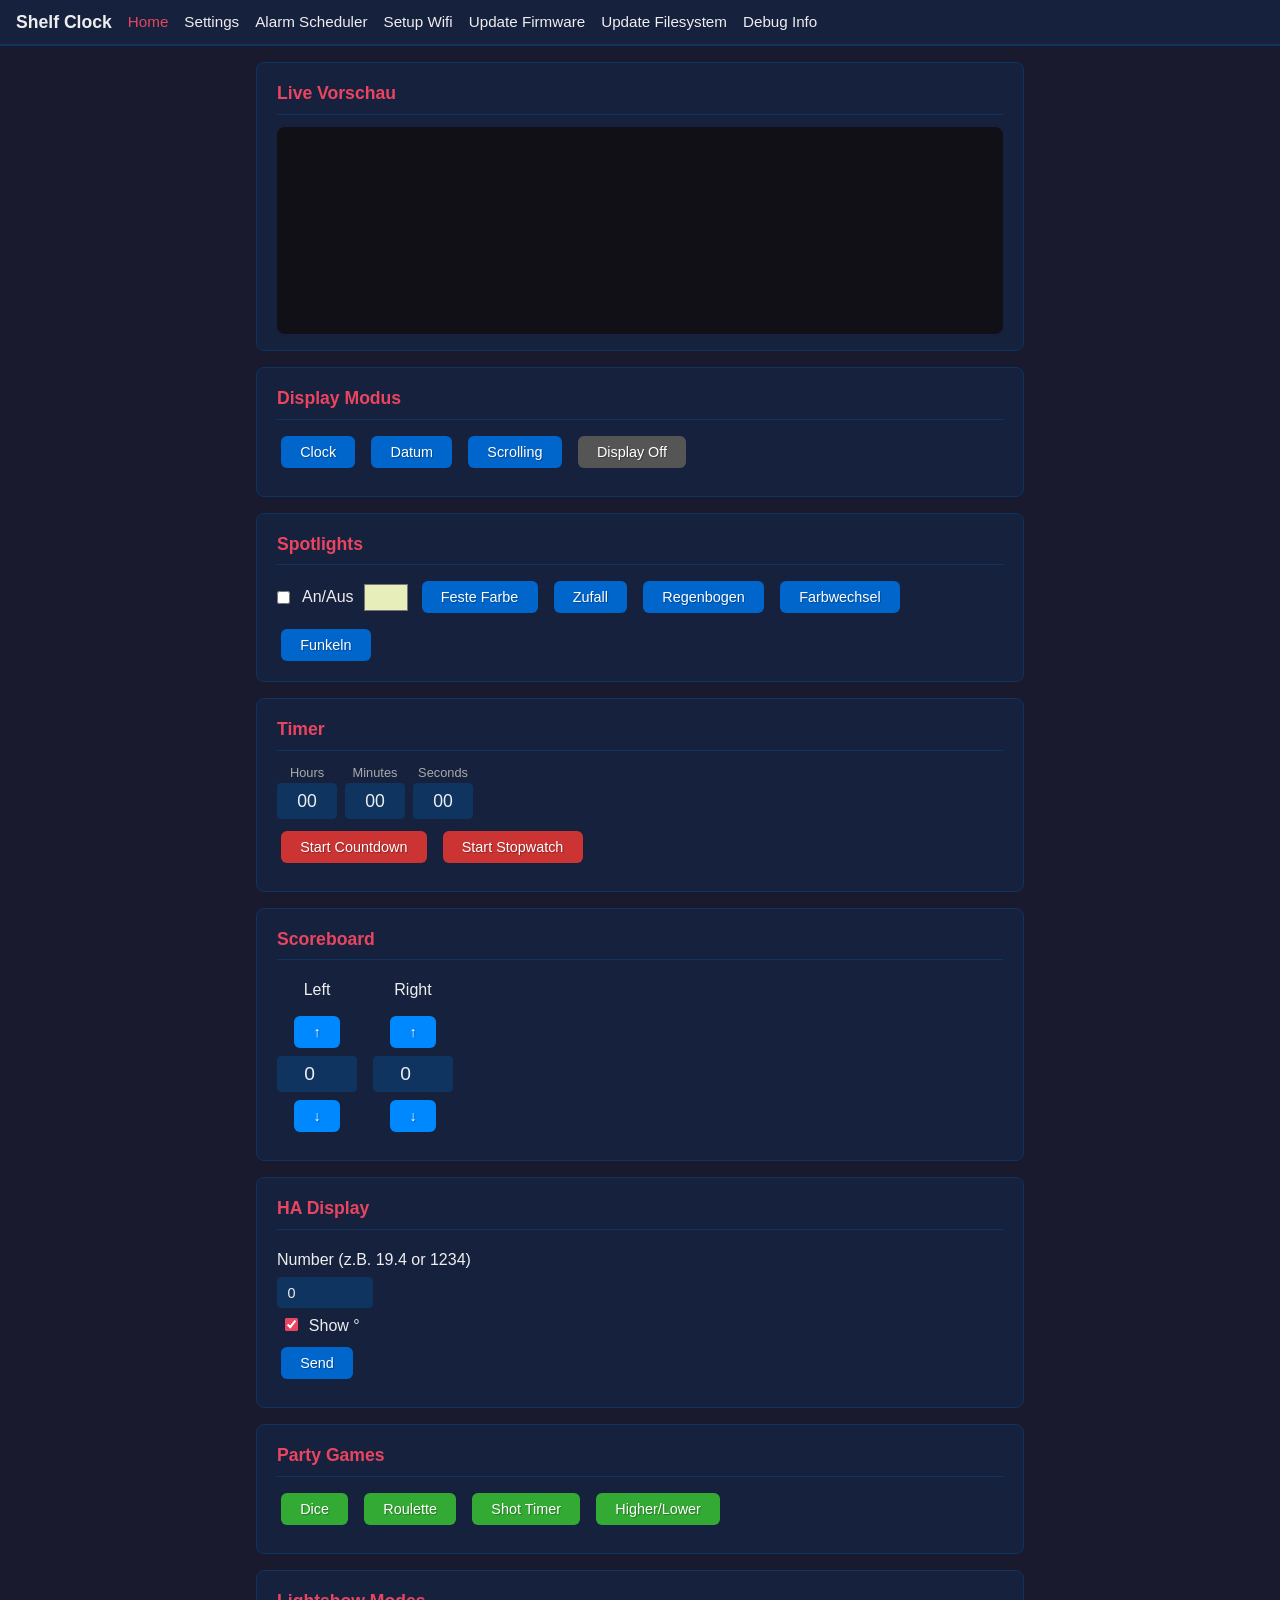
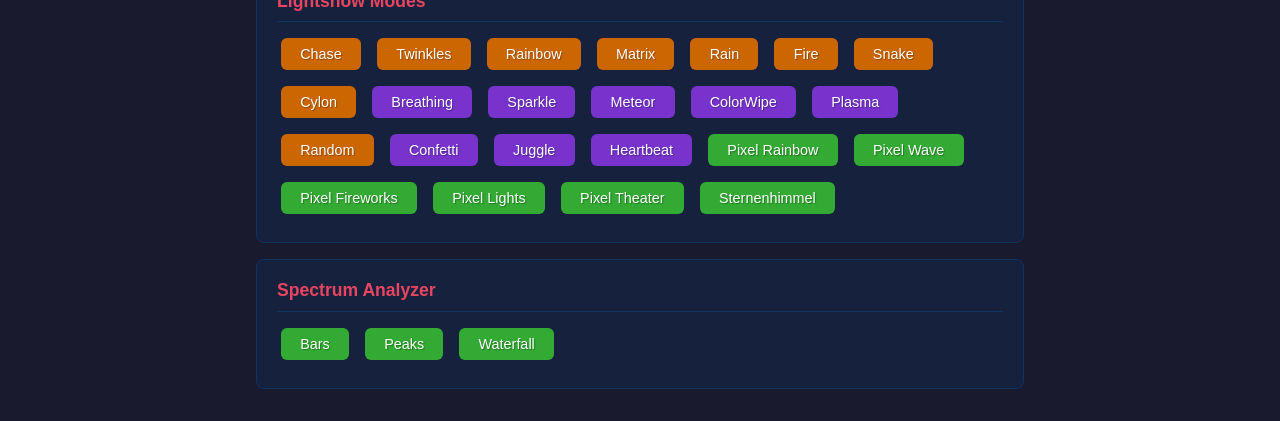
==== commit 93b8c3c3: "Add StarrySky pixel-level lightshow effect Single LEDs ignite as warm or cold-white stars, twinkle a" ====
--- a/data/index.html
+++ b/data/index.html
@@ -136,6 +136,7 @@
         <input type="button" class="btn btn-green" data-lightshow="19" value="Pixel Fireworks">
         <input type="button" class="btn btn-green" data-lightshow="20" value="Pixel Lights">
         <input type="button" class="btn btn-green" data-lightshow="21" value="Pixel Theater">
+        <input type="button" class="btn btn-green" data-lightshow="22" value="Sternenhimmel">
       </div>
     </section>
 
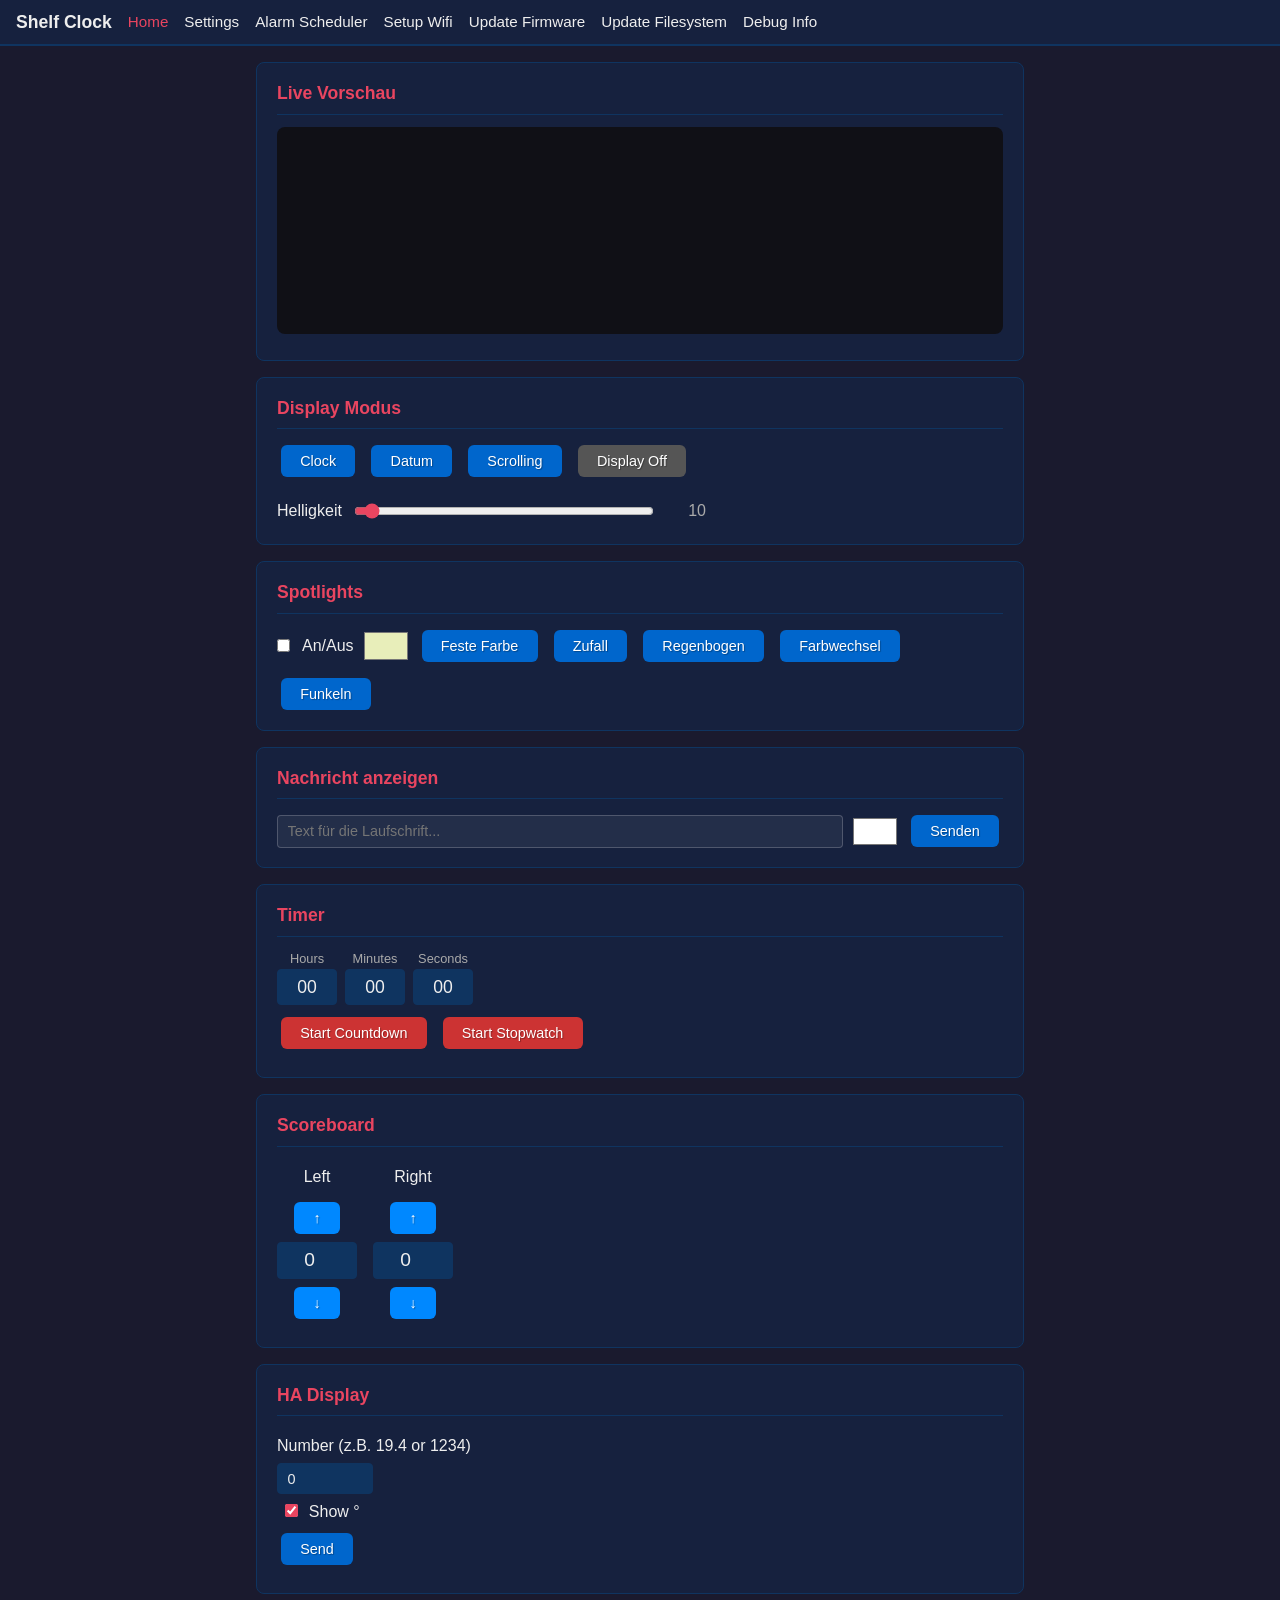
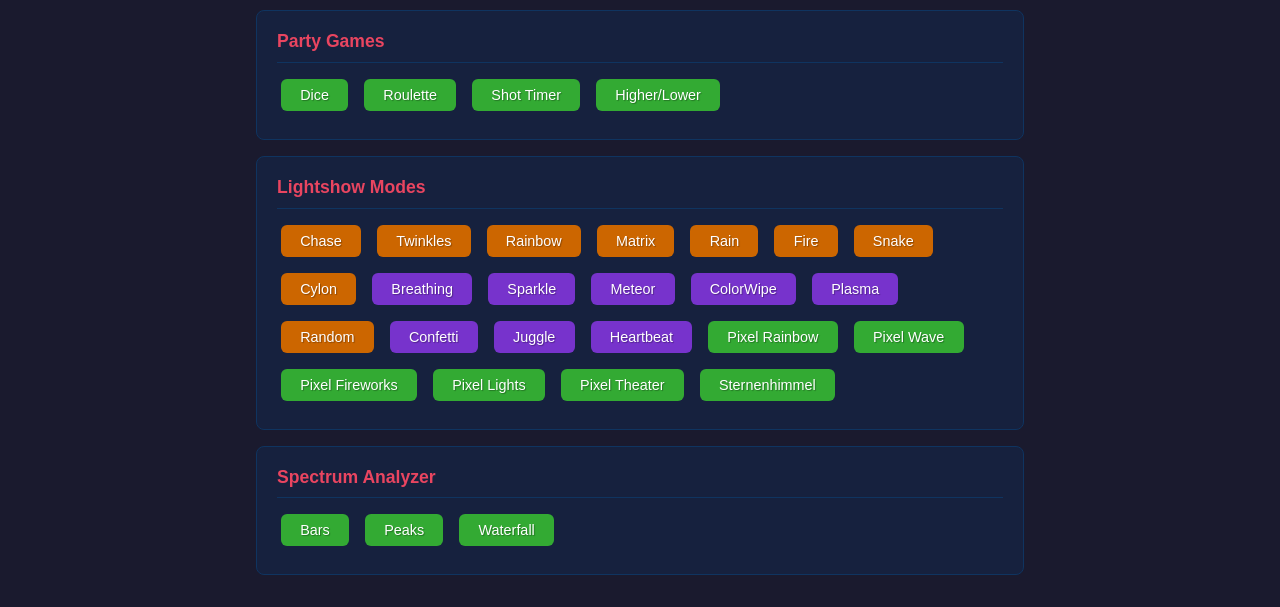
==== commit ac80676b: "Polish home page: status bar, active buttons, brightness, notify field - /gethome now reports clockM" ====
--- a/data/index.html
+++ b/data/index.html
@@ -33,6 +33,7 @@
     <section>
       <h2>Live Vorschau</h2>
       <canvas id="ledPreview" class="led-preview"></canvas>
+      <div id="statusBar" class="status-bar"></div>
     </section>
 
     <section>
@@ -42,6 +43,11 @@
         <input type="button" class="btn btn-blue" data-param="DateMode" value="Datum">
         <input type="button" class="btn btn-blue" data-param="ScrollingMode" value="Scrolling">
         <input type="button" class="btn btn-grey" data-param="DisplayOffMode" value="Display Off">
+      </div>
+      <div class="brightness-row">
+        <label>Helligkeit</label>
+        <input type="range" name="homeBrightness" min="1" max="255" value="10">
+        <span id="brightnessValue">10</span>
       </div>
     </section>
 
@@ -55,6 +61,15 @@
         <input type="button" class="btn btn-blue" data-spotmode="2" value="Regenbogen">
         <input type="button" class="btn btn-blue" data-spotmode="3" value="Farbwechsel">
         <input type="button" class="btn btn-blue" data-spotmode="4" value="Funkeln">
+      </div>
+    </section>
+
+    <section>
+      <h2>Nachricht anzeigen</h2>
+      <div class="notify-row">
+        <input type="text" name="notifyText" placeholder="Text f&uuml;r die Laufschrift..." maxlength="100">
+        <input type="color" name="notifyColor" value="#ffffff" title="Farbe">
+        <input type="button" class="btn btn-blue" name="notifySend" value="Senden">
       </div>
     </section>
 
--- a/data/css/main.css
+++ b/data/css/main.css
@@ -282,3 +282,54 @@
   background: none;
   cursor: pointer;
 }
+
+/* Home status bar */
+.status-bar {
+  margin: 0.6rem auto 0;
+  max-width: 740px;
+  font-size: 0.85rem;
+  color: var(--text-muted);
+  text-align: center;
+  white-space: pre-line;
+}
+
+/* Active mode/effect button */
+.btn.active {
+  outline: 2px solid #5599ff;
+  box-shadow: 0 0 8px rgba(85, 153, 255, 0.55);
+}
+
+/* Brightness quick slider */
+.brightness-row {
+  display: flex;
+  align-items: center;
+  gap: 0.75rem;
+  margin-top: 0.75rem;
+}
+.brightness-row input[type='range'] { flex: 1; }
+.brightness-row span { min-width: 2.5rem; text-align: right; color: var(--text-muted); }
+
+/* Notify test field */
+.notify-row {
+  display: flex;
+  flex-wrap: wrap;
+  gap: 0.5rem;
+  align-items: center;
+}
+.notify-row input[type='text'] {
+  flex: 1;
+  min-width: 12rem;
+  padding: 0.45rem 0.6rem;
+  border-radius: 4px;
+  border: 1px solid rgba(255, 255, 255, 0.2);
+  background: rgba(255, 255, 255, 0.06);
+  color: inherit;
+}
+.notify-row input[type='color'] {
+  width: 3rem;
+  height: 2.2rem;
+  padding: 0;
+  border: none;
+  background: none;
+  cursor: pointer;
+}
